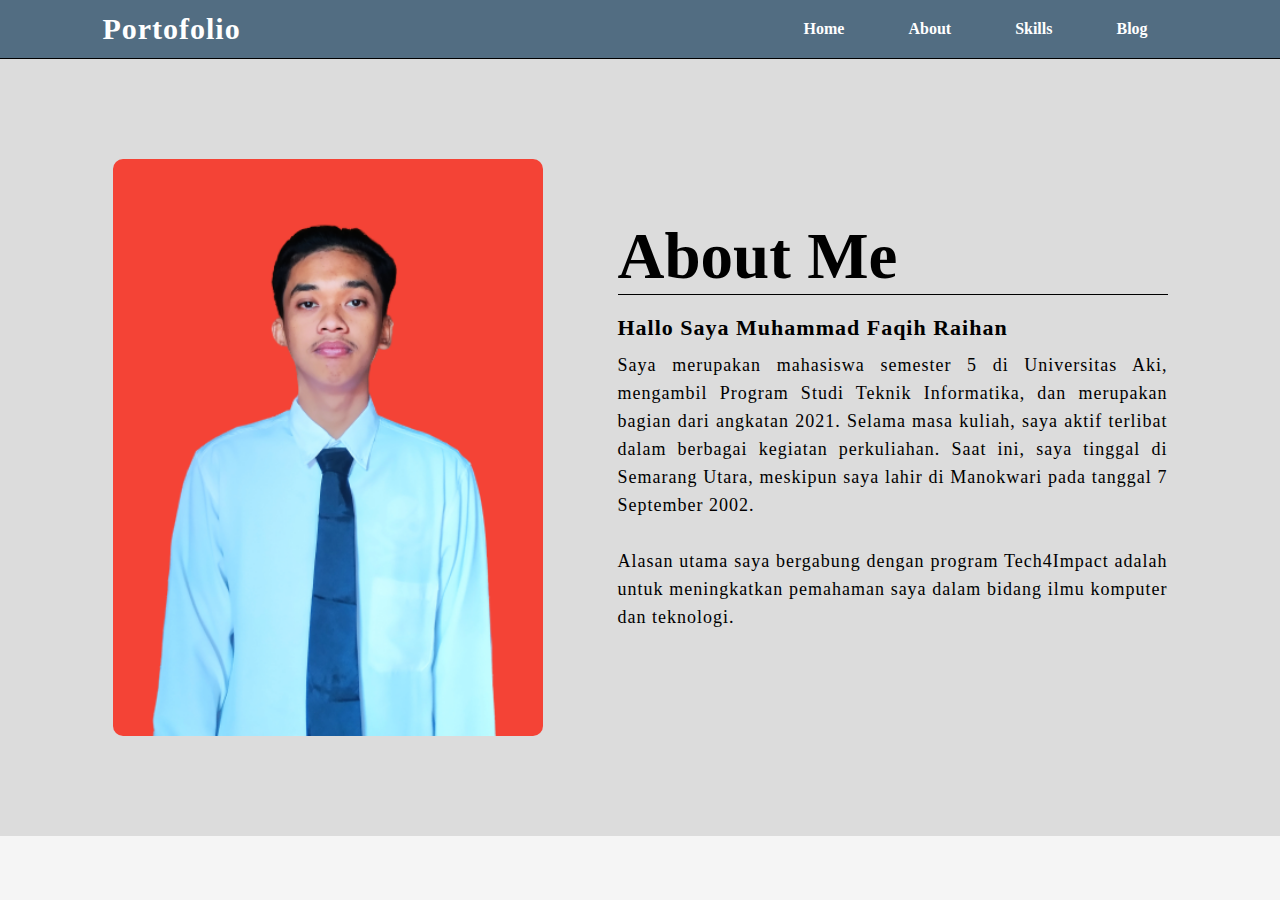
==== about.html @ f749d45d "About page" ====
<!DOCTYPE html>
<html lang="en">
<head>
    <meta charset="UTF-8">
    <meta name="viewport" content="width=device-width, initial-scale=1.0">
    <title>Personal Web</title>
    <link rel="stylesheet" href="style.css">
</head>
<body>
    <div class="home">
        <nav>
            <h2 class="logo">Portofolio</h2>
            <ul>
                <li><a href="index.html">Home</a></li>
                <li><a href="about.html">About</a></li>
                <li><a href="#">Skills</a></li>
                <li><a href="#">Blog</a></li>
            </ul>
        </nav>
<div class="about">
    <div class="about-me">
        <img src="asset/Raihan.png">
        <div class="about-text">
            <h2>About Me</h2>
            <h5>Hallo saya Muhammad Faqih Raihan</h5>
            <p>Saya merupakan mahasiswa semester 5 di Universitas Aki, mengambil Program Studi Teknik Informatika, dan merupakan bagian dari angkatan 2021. Selama masa kuliah, saya aktif terlibat dalam berbagai kegiatan perkuliahan. Saat ini, saya tinggal di Semarang Utara, meskipun saya lahir di Manokwari pada tanggal 7 September 2002.
            <br><br>Alasan utama saya bergabung dengan program Tech4Impact adalah untuk meningkatkan pemahaman saya dalam bidang ilmu komputer dan teknologi.</p>
        </div>
    </div>
</div>
</body>
</html>
---- style.css ----
*{
    padding: 0;
    margin: 0;
    text-decoration: none;
}

.home{
    height: 100vh;
    width: 100%;
    background-color: whitesmoke;
}
nav{
    display: flex;
    align-items: center;
    justify-content: space-between;
    padding-top: 10px;
    padding-bottom: 10px;
    padding-right: 8%;
    padding-left: 8%;
    background-color: #526D82;
    border-bottom: 1px solid black;
}
.logo{
    color: white;
    font-size: 30px;
    letter-spacing: 1px;
    cursor: pointer;
}

nav ul li{
    list-style-type: none;
    display: inline-block;
    padding: 10px 30px;
}
nav ul li a{
    color: white;
    font-weight: bold;
    font-size: 16px;
    text-transform: capitalize;
}

nav ul li a:hover{
    color: yellow;
    transition: 0.5s;
}
.image {
    width: 50%;
    height: 90%;
    position: absolute;
    top: 10%;
    bottom: 0;
    left: 8%;
}

.image img{
    height: auto;
    width: 430px;
    position: absolute;
    left: 1%;
    border-radius: 10px;
}
.content{
    position: absolute;
    top: 35%;
    right: 10%;
}
h4{
    color: black;
    letter-spacing: 2px;
    font-size: 20px;
    
}
h1{
    color: red;
    font-size: 65px;
    margin: 20px 0 20px;
}
h3{
    color: black;
    font-size: 25px ;
    margin-bottom: 50px;
}
.about{
    width: 100%;
    padding: 100px 0;
    background-color: gainsboro;
}
.about-me{
    width: 1130px;
    max-width: 95%;
    margin: 0 auto;
    display: flex;
    align-items: center;
    justify-content: space-around;
}
.about-me img{
    height: auto;
    width: 430px;
    border-radius: 10px;
}
.about-text{
    width: 550px;
}
.about-text h2{
    color: black;
    font-size: 65px;
    text-transform: capitalize;
    margin-bottom: 20px;
    border-bottom: 1px solid black;
}
.about-text h5{
    color: black;
    letter-spacing: 1px;
    font-size: 22px;
    margin-bottom: 25 px;
    text-transform: capitalize;
    padding-bottom: 10px;
}
.about-text p{
    color: black;
    letter-spacing: 1px;
    line-height: 28px;
    font-size: 18px;
    margin-bottom: 45px;
    text-align: justify;
}
.identity {
    text-align: center;
    margin-bottom: 40px;
}
.identity h1 {
    font-size: 36px;
}
.identity p {
    font-size: 18px;
    color: #777;
}
.skills {
    background-color: #f5f5f5;
    padding: 40px;
}
.skills h2{
    margin-bottom: 20px;
}
.skill-border {
    box-shadow: 0 3px 10px rgb(0 0 0 / 0.2);
    padding: 40px;
    border-radius: 10px;
}
.skill {
    margin-bottom: 20px;
    
}
.skill h3 {
    font-size: 18px;
    margin-bottom: 10px;
}
.skill-bar {
    background-color: #ddd;
    height: 20px;
    border-radius: 10px;
}
.skill-level {
    background-color: #4caf50;
    color: #fff;
    height: 100%;
    border-radius: 10px;
    text-align: right;
    padding: 5px;
    width: 90%; 
}
.blog{
    width: 100%;
}
.blog .blog-row{
    width: 80%;
    margin: auto;
}
.blog .blog-row .blog-header{
    width: 60%;
    text-align: center;
    margin: auto;
}

.blog .blog-row .blog-header h1{
    padding-top: 30px;
    font-size: 45px;
    color: black;
}
.blog .blog-row .blog-header p{
    margin: 15px;
    font-size: 18px;
    line-height: 1.5;
    color: #6e6e6e;
}

.content-blog{
    display: flex;
    justify-content: center;
    align-items: center ;
    margin: auto;
}
.content-blog .card{
    flex: 1;
    margin: 50px 20px;
    box-shadow: 0 3px 10px rgb(0 0 0 / 0.2);
    background-color: whitesmoke;
    border-radius: 10px;
}   
.content-blog .card img{
    width: 100%;
    height: auto ;
}
.content-blog .card h4{
    margin-top: 10px;
    margin-left: 10px ;
    font-size: 18px;
    color: black;
    
}
.content-blog .card p{
    font-size: 15px;
    color: #6e6e6e;
    line-height: 1.5;
    padding: 10px;
}
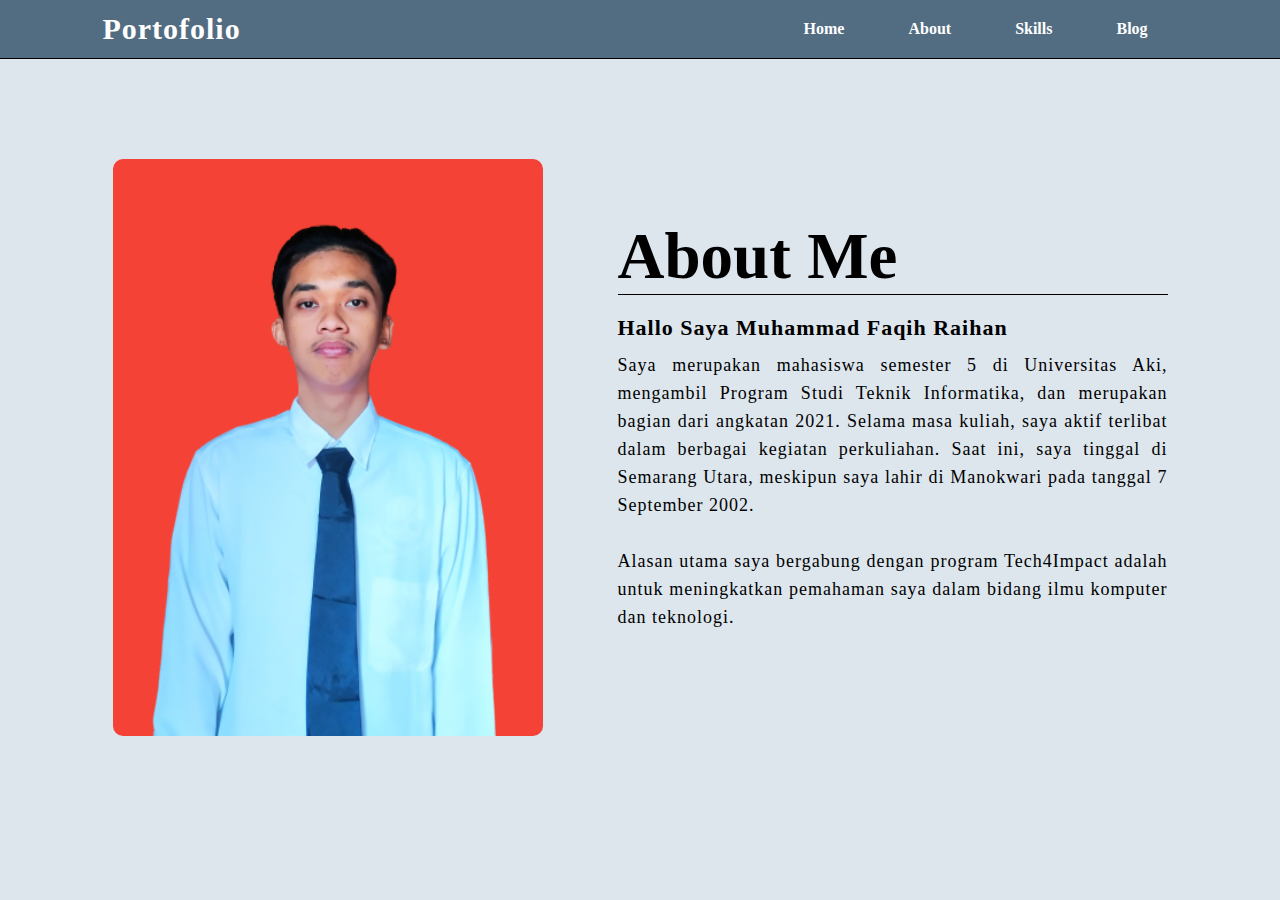
==== commit d84edde2: "Blog page" ====
--- a/about.html
+++ b/about.html
@@ -13,8 +13,8 @@
             <ul>
                 <li><a href="index.html">Home</a></li>
                 <li><a href="about.html">About</a></li>
-                <li><a href="#">Skills</a></li>
-                <li><a href="#">Blog</a></li>
+                <li><a href="skill.html">Skills</a></li>
+                <li><a href="blog.html">Blog</a></li>
             </ul>
         </nav>
 <div class="about">
--- a/style.css
+++ b/style.css
@@ -7,7 +7,7 @@
 .home{
     height: 100vh;
     width: 100%;
-    background-color: whitesmoke;
+    background-color: #DDE6ED;
 }
 nav{
     display: flex;
@@ -62,7 +62,7 @@
 .content{
     position: absolute;
     top: 35%;
-    right: 10%;
+    left: 55%;
 }
 h4{
     color: black;
@@ -71,19 +71,20 @@
     
 }
 h1{
-    color: red;
+    color: black;
     font-size: 65px;
     margin: 20px 0 20px;
 }
 h3{
-    color: black;
+    color: grey;
     font-size: 25px ;
-    margin-bottom: 50px;
+    font-weight: bolder;
+    
 }
 .about{
     width: 100%;
     padding: 100px 0;
-    background-color: gainsboro;
+    background-color: #DDE6ED;
 }
 .about-me{
     width: 1130px;
@@ -160,14 +161,32 @@
     height: 20px;
     border-radius: 10px;
 }
-.skill-level {
-    background-color: #4caf50;
+.skill-level-1 {
+    background-color: #526D82;
     color: #fff;
     height: 100%;
     border-radius: 10px;
     text-align: right;
     padding: 5px;
-    width: 90%; 
+    width: 85%; 
+}
+.skill-level-2 {
+    background-color: #526D82;
+    color: #fff;
+    height: 100%;
+    border-radius: 10px;
+    text-align: right;
+    padding: 5px;
+    width: 70%; 
+}
+.skill-level-3 {
+    background-color: #526D82;
+    color: #fff;
+    height: 100%;
+    border-radius: 10px;
+    text-align: right;
+    padding: 5px;
+    width: 80%; 
 }
 .blog{
     width: 100%;
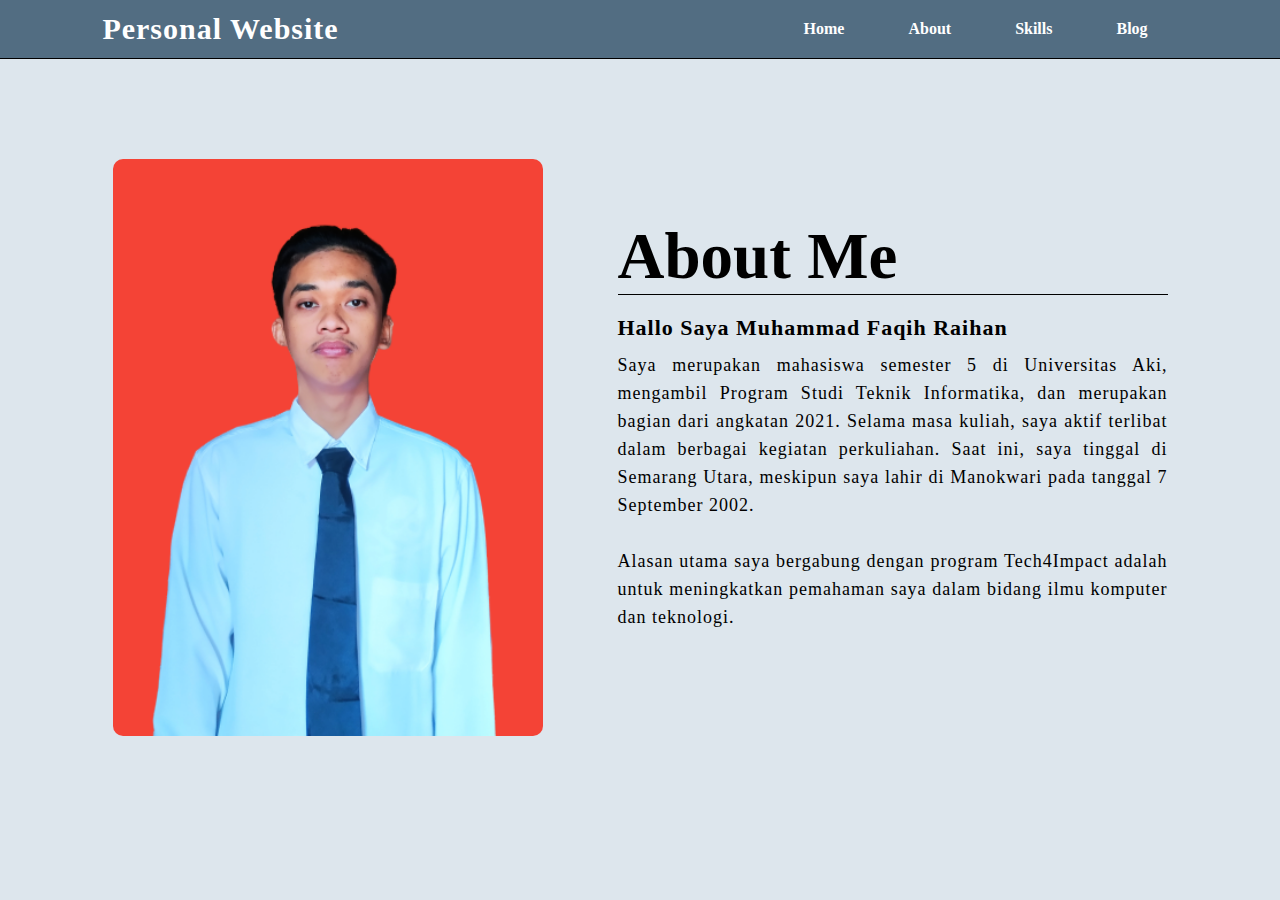
==== commit 19e8e383: "fix finish" ====
--- a/about.html
+++ b/about.html
@@ -9,7 +9,7 @@
 <body>
     <div class="home">
         <nav>
-            <h2 class="logo">Portofolio</h2>
+            <a href="index.html"><h2 class="logo">Personal Website</h2></a>
             <ul>
                 <li><a href="index.html">Home</a></li>
                 <li><a href="about.html">About</a></li>
--- a/style.css
+++ b/style.css
@@ -230,11 +230,13 @@
     width: 100%;
     height: auto ;
 }
-.content-blog .card h4{
+.content-blog .card a h4{
     margin-top: 10px;
     margin-left: 10px ;
     font-size: 18px;
     color: black;
+    font-weight: bold;
+    font-family: Arial, Helvetica, sans-serif;
     
 }
 .content-blog .card p{
@@ -242,4 +244,5 @@
     color: #6e6e6e;
     line-height: 1.5;
     padding: 10px;
+    
 }